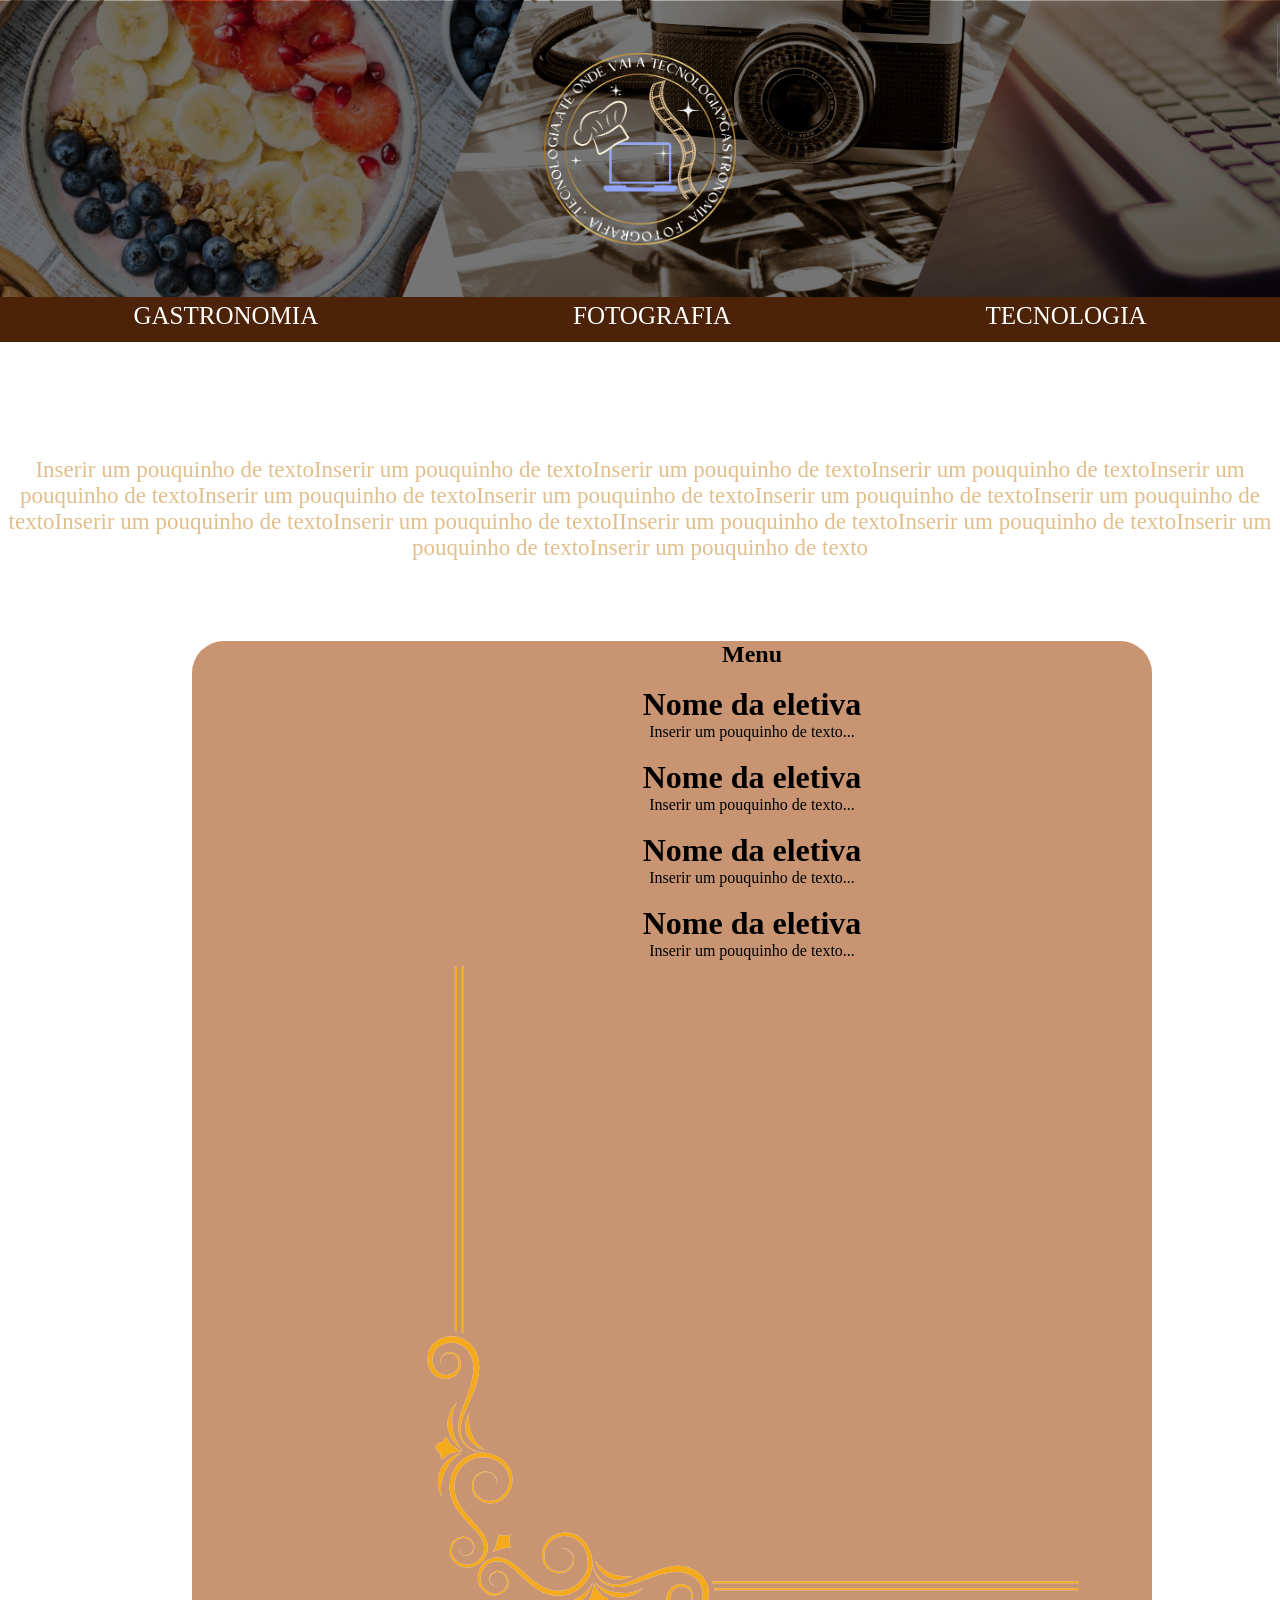
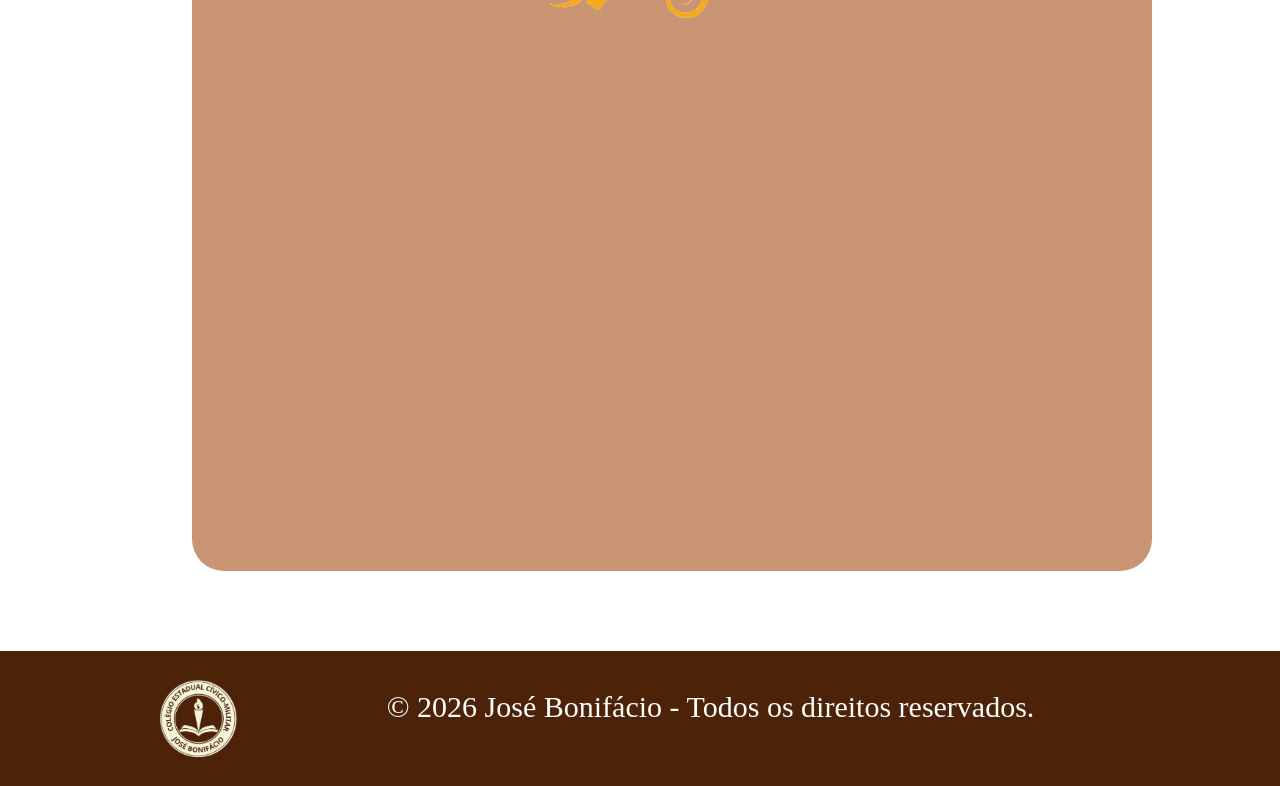
==== foto.html @ e8815ea9 "Add files via upload" ====
<!DOCTYPE html>
<html lang="pt-br">
<head>
    <meta charset="UTF-8">
    <link rel="stylesheet" href="style.css">
    <link rel="stylesheet" href="foto.css">
    <meta name="viewport" content="width=device-width, initial-scale=1.0">
    <title>Document</title>
</head>
<body>
    <header>
        <img src="logo.png" id="logo">
    </header>

    <div class="links">
        <a id="gastro" href="gastro.html">GASTRONOMIA</a>
        <a id="foto" href="foto.html">FOTOGRAFIA</a>
        <a id="tecno" href="tecno.html">TECNOLOGIA</a>
    </div>

    <div class="texto">
        <p>Inserir um pouquinho de textoInserir um pouquinho de textoInserir um pouquinho de textoInserir um pouquinho de textoInserir um <br> pouquinho de textoInserir um pouquinho de textoInserir um pouquinho de textoInserir um pouquinho de textoInserir um pouquinho de <br> textoInserir um pouquinho de textoInserir um pouquinho de textoIInserir um pouquinho de textoInserir um pouquinho de textoInserir um <br>pouquinho de textoInserir um pouquinho de texto</p>
    </div>

    <div class="container">
    <div class="lista-receitas"> 

         <div class="titulo">
                 <h2>Menu</h2>
            </div>
        
        <div class="item-receita">
            <a href="receita.html">
                <img src="" class="img-receita"> 
            </a>
            <div class="info-receita">
                <h1>Nome da eletiva</h1>
                <p>Inserir um pouquinho de texto...</p>
            </div>
        </div>

        <div class="item-receita">
            <a href="receita.html">
                <img  class="img-receita">
            </a>
            <div class="info-receita">
                <h1>Nome da eletiva</h1>
                <p>Inserir um pouquinho de texto...</p>
            </div>
        </div>

        <div class="item-receita">
            <a href="receita.html">
                <img class="img-receita"> 
            </a>
            <div class="info-receita">
                <h1>Nome da eletiva</h1>
                <p>Inserir um pouquinho de texto...</p>
            </div>
        </div>


        <div class="item-receita">
            <a href="receita.html">
                <img  class="img-receita"> 
            </a>
            <div class="info-receita">
                <h1>Nome da eletiva</h1>
                <p>Inserir um pouquinho de texto...</p>
            </div>
        </div>


    </div>
    <img src="moldura2.png" id="moldura">
</div>


<footer>
        <img src="logo-colegio.png" id="colegio">
        
        <p id="para-copy" >&copy; 2026 José Bonifácio - Todos os direitos reservados.</p>
    </footer>
</body>
    
</html>
---- style.css ----
@import url('https://fonts.googleapis.com/css2?family=Kings&display=swap');

*{
    margin: 0;
    padding: 0;
    outline: none;
    box-sizing: border-box;
}

body{
    display: grid;
    grid-template-rows: auto 1fr auto;
    min-height: 100vh;
}

header{
    background-image: url(banner.png);
    background-size: cover;
    display: flex; 
    justify-content: center; 
    align-items: center;
    height: 33vh;
}

#logo{
    width: 15%;
}

.links{
    text-align: center;
    word-spacing: 10em;
    font-size: 25px;
    background-color: #4c2308;
    height: 5vh;
    padding-top: 0.2em;
}

a{
    text-decoration: none;
    color: white;
}

footer{
    background-color: #4c2308;

}

footer{
    display: flex;
    margin-top: 5em;
    width: 100%;
    height: 15vh;
}

#colegio{
    display: block;
    width: 6%;
    margin-left: 10em;
    object-fit: contain;
}

#para-copy{
    color: white;
    margin-left: 5em;
    margin-top: 1.3em;
    font-size: 30px;
    margin-right: 20px;
}

#gastro:hover{
 color:#f6d16b;
}

#foto:hover{
 color:#ffebce;
}

#tecno:hover{
 color:#0097b2;
}
---- foto.css ----
@import url('https://fonts.googleapis.com/css2?family=Monsieur+La+Doulaise&family=Pinyon+Script&display=swap');

#foto:visited {
    color:#ffebce;
}

.texto{
    text-align: center;
    margin-top: 5em;
    font-size: 23px;
    color: #e1bf8c;
}

.container{
    overflow: hidden;
    text-align: center;
    background-color:#c99471;
    margin-top: 5em;
    width: 75%;
    height: 170vh;
    margin-left: 12em;
    border-radius: 2em;
    padding-left: 10em;
}
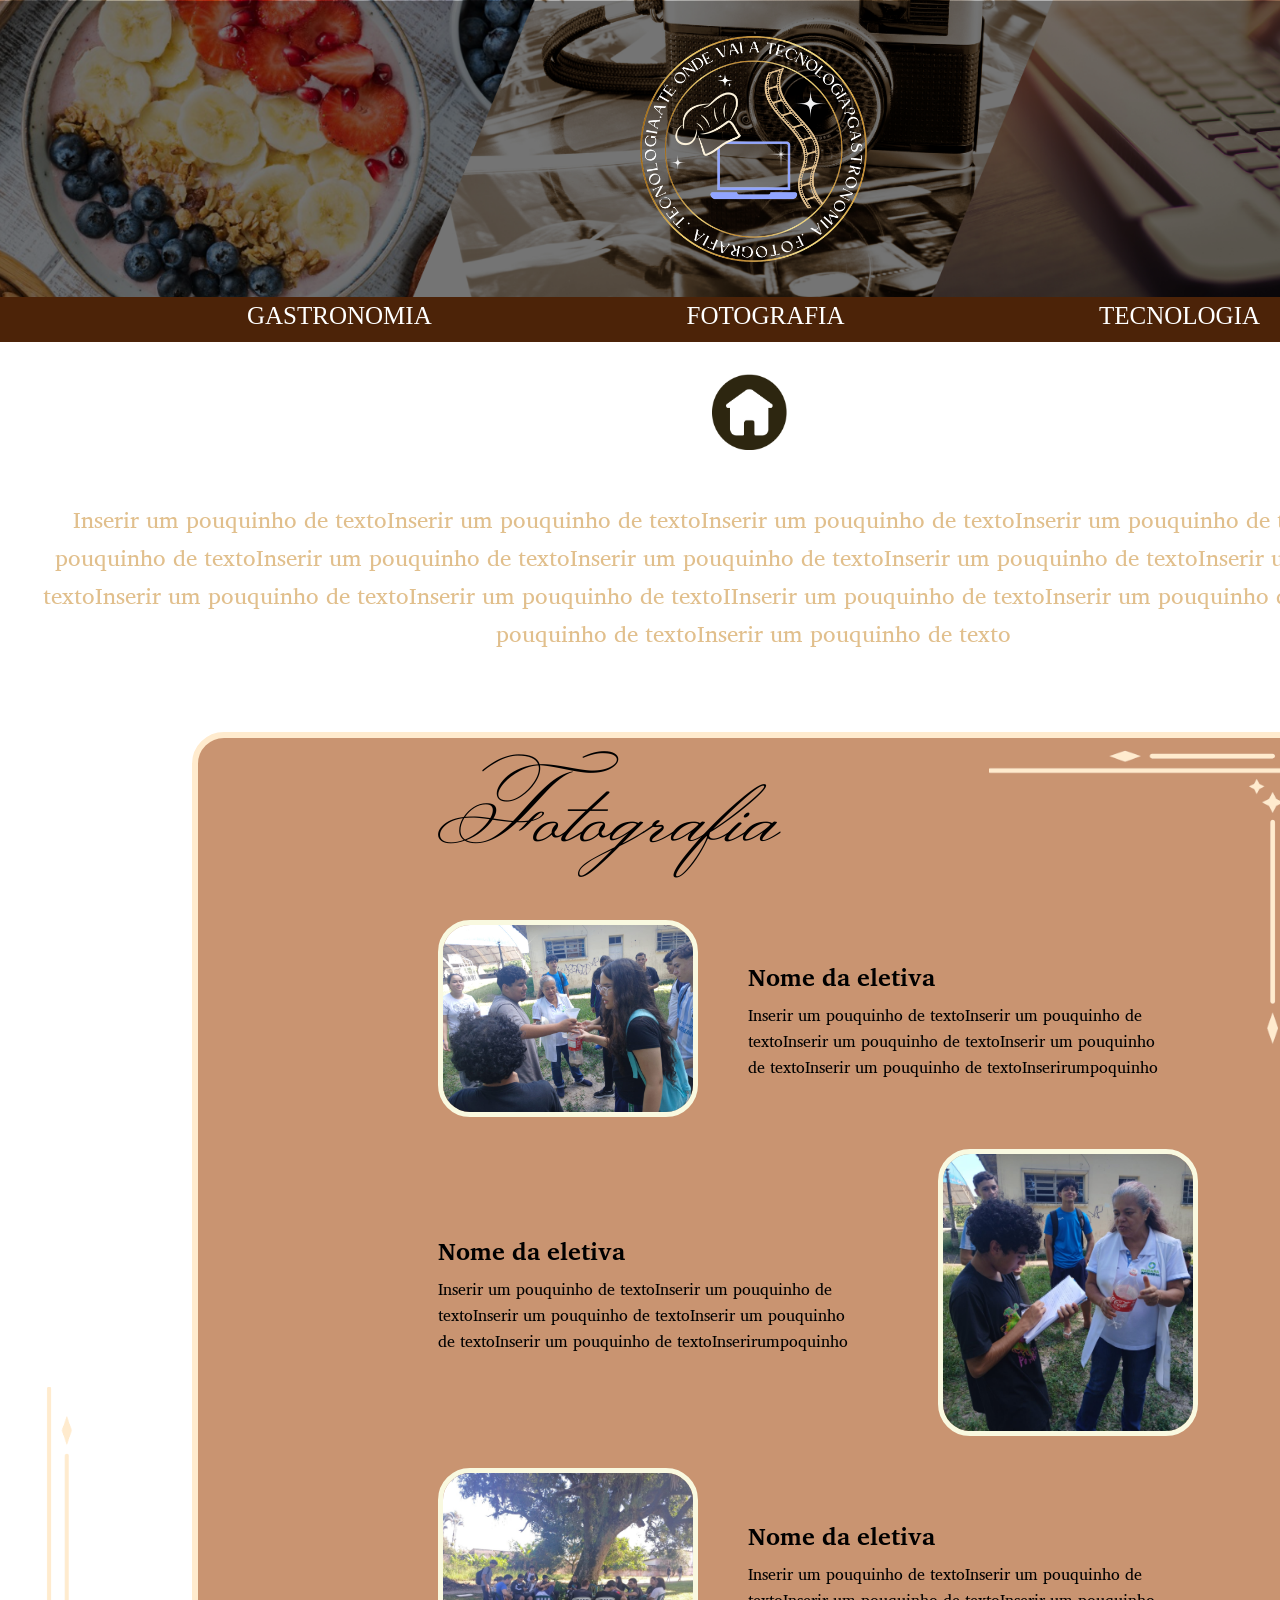
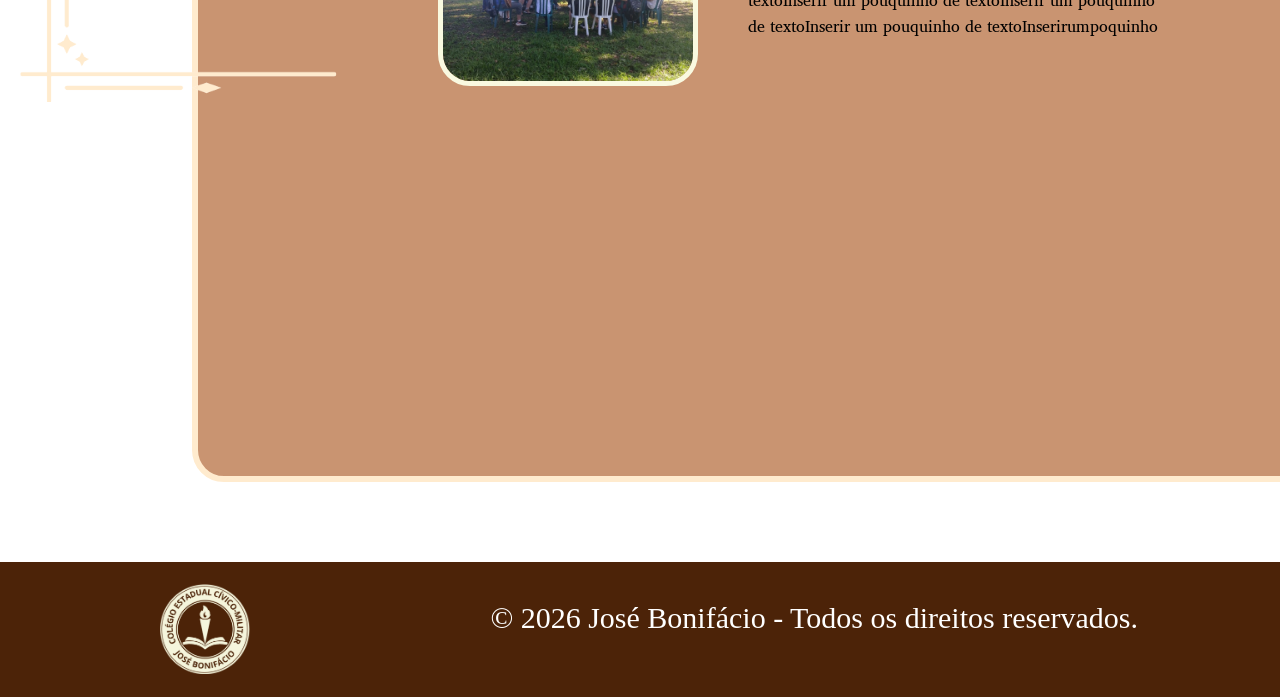
==== commit ce340b69: "Add files via upload" ====
--- a/foto.html
+++ b/foto.html
@@ -18,61 +18,63 @@
         <a id="tecno" href="tecno.html">TECNOLOGIA</a>
     </div>
 
+    <div class="home">
+
+        <a href="index.html">
+        <img src="home.png">
+    </a>
+    </div>
+
     <div class="texto">
         <p>Inserir um pouquinho de textoInserir um pouquinho de textoInserir um pouquinho de textoInserir um pouquinho de textoInserir um <br> pouquinho de textoInserir um pouquinho de textoInserir um pouquinho de textoInserir um pouquinho de textoInserir um pouquinho de <br> textoInserir um pouquinho de textoInserir um pouquinho de textoIInserir um pouquinho de textoInserir um pouquinho de textoInserir um <br>pouquinho de textoInserir um pouquinho de texto</p>
     </div>
 
+    
     <div class="container">
-    <div class="lista-receitas"> 
+    <div class="lista-receitas-foto"> 
 
          <div class="titulo">
-                 <h2>Menu</h2>
+                 <h2>Fotografia</h2>
             </div>
         
-        <div class="item-receita">
-            <a href="receita.html">
-                <img src="" class="img-receita"> 
-            </a>
-            <div class="info-receita">
+        <div class="item-receita-foto">
+           
+                <img src="eletiva-1.jpg" class="img-receita-foto"> 
+
+            <div class="info-receita-foto">
                 <h1>Nome da eletiva</h1>
-                <p>Inserir um pouquinho de texto...</p>
+                <p>Inserir um pouquinho de textoInserir um pouquinho de <br>
+                 textoInserir um pouquinho de textoInserir um pouquinho  <br>
+                 de textoInserir um pouquinho de textoInserirumpoquinho</p>
             </div>
         </div>
 
-        <div class="item-receita">
-            <a href="receita.html">
-                <img  class="img-receita">
-            </a>
-            <div class="info-receita">
+        <div class="item-receita-foto">
+
+                        <div class="info-receita-foto">
                 <h1>Nome da eletiva</h1>
-                <p>Inserir um pouquinho de texto...</p>
+                <p>Inserir um pouquinho de textoInserir um pouquinho de <br>
+                 textoInserir um pouquinho de textoInserir um pouquinho  <br>
+                 de textoInserir um pouquinho de textoInserirumpoquinho</p>
+            </div>
+            
+                <img src="eletiva-2.jpg" class="img-receita-foto" id="foto-um">
+           
+        </div>
+
+        <div class="item-receita-foto">
+           
+                <img src="eletiva-3.jpg" class="img-receita-foto"> 
+            
+            <div class="info-receita-foto">
+                <h1>Nome da eletiva</h1>
+                <p>Inserir um pouquinho de textoInserir um pouquinho de <br>
+                 textoInserir um pouquinho de textoInserir um pouquinho  <br>
+                 de textoInserir um pouquinho de textoInserirumpoquinho</p>
             </div>
         </div>
-
-        <div class="item-receita">
-            <a href="receita.html">
-                <img class="img-receita"> 
-            </a>
-            <div class="info-receita">
-                <h1>Nome da eletiva</h1>
-                <p>Inserir um pouquinho de texto...</p>
-            </div>
-        </div>
-
-
-        <div class="item-receita">
-            <a href="receita.html">
-                <img  class="img-receita"> 
-            </a>
-            <div class="info-receita">
-                <h1>Nome da eletiva</h1>
-                <p>Inserir um pouquinho de texto...</p>
-            </div>
-        </div>
-
-
     </div>
-    <img src="moldura2.png" id="moldura">
+    <img src="borda-foto2.png" id="moldura">
 </div>
 
 
--- a/style.css
+++ b/style.css
@@ -1,4 +1,6 @@
-@import url('https://fonts.googleapis.com/css2?family=Kings&display=swap');
+@import url('https://fonts.googleapis.com/css2?family=Monsieur+La+Doulaise&family=Pinyon+Script&display=swap');
+@import url('https://fonts.googleapis.com/css2?family=Charis+SIL:ital,wght@0,400;0,700;1,400;1,700&display=swap');
+@import url('https://fonts.googleapis.com/css2?family=Charis+SIL:ital,wght@0,400;0,700;1,400;1,700&family=Purple+Purse&display=swap');
 
 *{
     margin: 0;
@@ -11,6 +13,66 @@
     display: grid;
     grid-template-rows: auto 1fr auto;
     min-height: 100vh;
+
+}
+
+
+body{
+    background-image: 
+        url(borda-proposta.png), 
+        url(borda-proposta-Copia.png),
+        url(brilho.png),
+        url(fundo-um.png),
+        url(fundo-dois.png),
+        url(fundo-um.png),
+        url(fundo-tres.png),
+        url(fundo-um.png),
+        url(fundo-dois.png),
+        url(fundo-um.png),
+        url(fundo-tres.png);
+
+    background-position: 
+        37% 75%, 
+        62.5% 75%,
+        28% 21.5%,
+        5% 21.5%,
+        10% 41.5%,
+        5% 61.5%,
+        10% 81.5%,
+        95% 21.5%,
+        90% 41.5%,
+        95% 61.5%,
+        90% 81.5%;
+
+    background-size: 
+        3%, 
+        3%,
+        3%,
+        6%,
+        4%,
+        6;
+
+    background-repeat: 
+        no-repeat, 
+        no-repeat,
+        no-repeat,
+        no-repeat
+}
+
+body.fundo-proposta{
+    background-image: url(borda-proposta.png);
+    background-repeat: no-repeat;
+    background-position: 38% 79.2%;
+    background-size: 3%;
+    background-repeat: no-repeat;
+}
+
+body.fundo-proposta-dois{
+    background-image: url(borda-proposta-Copia.png);
+    background-repeat: no-repeat;
+    background-position: 28% 79.2%;
+    background-size: 4%;
+    background-repeat: no-repeat;
 }
 
 header{
@@ -61,7 +123,7 @@
 
 #para-copy{
     color: white;
-    margin-left: 5em;
+    margin-left: 8em;
     margin-top: 1.3em;
     font-size: 30px;
     margin-right: 20px;
@@ -77,4 +139,43 @@
 
 #tecno:hover{
  color:#0097b2;
+}
+
+.corpo-dois{
+    text-align: center;
+    margin-top: 5em;
+}
+
+.corpo-dois h3{
+    font-size: 35px;
+    letter-spacing: 2px;
+}
+
+.corpo-dois p{
+    font-size: 28px;
+    font-family: "Charis SIL", serif;
+    font-weight: 400;
+    font-style: normal;
+}
+
+.tecno strong{
+    color: #0097b2;
+}
+
+.gastro strong{
+    color: #f6d16b;
+}
+
+.foto strong{
+     color:#ffe1b3;
+}
+
+.tecno-s strong{
+     color:#0097b2; 
+}
+
+
+
+.proposta{
+    margin-top: 4em;
 }
--- a/foto.css
+++ b/foto.css
@@ -1,4 +1,6 @@
 @import url('https://fonts.googleapis.com/css2?family=Monsieur+La+Doulaise&family=Pinyon+Script&display=swap');
+@import url('https://fonts.googleapis.com/css2?family=Charis+SIL:ital,wght@0,400;0,700;1,400;1,700&display=swap');
+@import url('https://fonts.googleapis.com/css2?family=Charis+SIL:ital,wght@0,400;0,700;1,400;1,700&family=Purple+Purse&display=swap');
 
 #foto:visited {
     color:#ffebce;
@@ -6,19 +8,103 @@
 
 .texto{
     text-align: center;
-    margin-top: 5em;
+    margin-top: 2em;
     font-size: 23px;
     color: #e1bf8c;
+    font-family: "Charis SIL", serif;
+    font-weight: 400;
+    font-style: normal;
 }
 
 .container{
-    overflow: hidden;
     text-align: center;
     background-color:#c99471;
     margin-top: 5em;
     width: 75%;
-    height: 170vh;
+    height: 150vh;
     margin-left: 12em;
     border-radius: 2em;
-    padding-left: 10em;
+    padding-left: 15em;
+    border: solid 6px #ffebce ;
+    font-family: "Charis SIL", serif;
+    font-weight: 400;
+    font-style: normal;
+}
+
+.container{
+    background-image: url(borda-foto.png);
+    background-position: 101% top;
+    background-size: 30%;
+    background-repeat: no-repeat;
+}
+
+.img-receita-foto{
+    width: 30%;
+}
+
+#moldura {
+    position: absolute;
+    right: 58.8em;
+    top: 86.7em;
+    width: 25%;
+    pointer-events: none;
+    margin: 0;
+}
+
+.lista-receitas-foto {
+    display: flex;
+    flex-direction: column;
+    gap: 2em; 
+    margin-bottom: 2em;
+}
+
+
+.item-receita-foto {
+    display: flex;
+    align-items: center; 
+    text-align: left;
+}
+
+.img-receita-foto {
+    width: 260px; 
+    height: auto;
+    margin-right: 50px;
+    display: block;
+    border-radius: 2em;
+    border: solid 5px #f9f9e0;
+}
+.info-receita-foto h1 {
+    font-family: "Charis SIL", serif;
+    font-weight: 700;
+    font-style: normal;
+    margin: 0;
+    font-size: 1.5em;
+}
+
+.info-receita-foto p {
+    margin: 5px 10px 0 0;
+}
+
+
+#foto-um{
+    margin-left: 5em;
+}
+
+.home img{
+    width: 5%;
+    margin-top: 2em;
+    margin-left: 44.5em;
+}
+
+.titulo h2{
+ 
+    margin-right: 7.5em;
+    font-size: 6em;
+   font-family: "Monsieur La Doulaise", cursive;
+   font-weight: 400;
+  font-style: normal;
+}
+
+body{
+    background-image: none;
 }
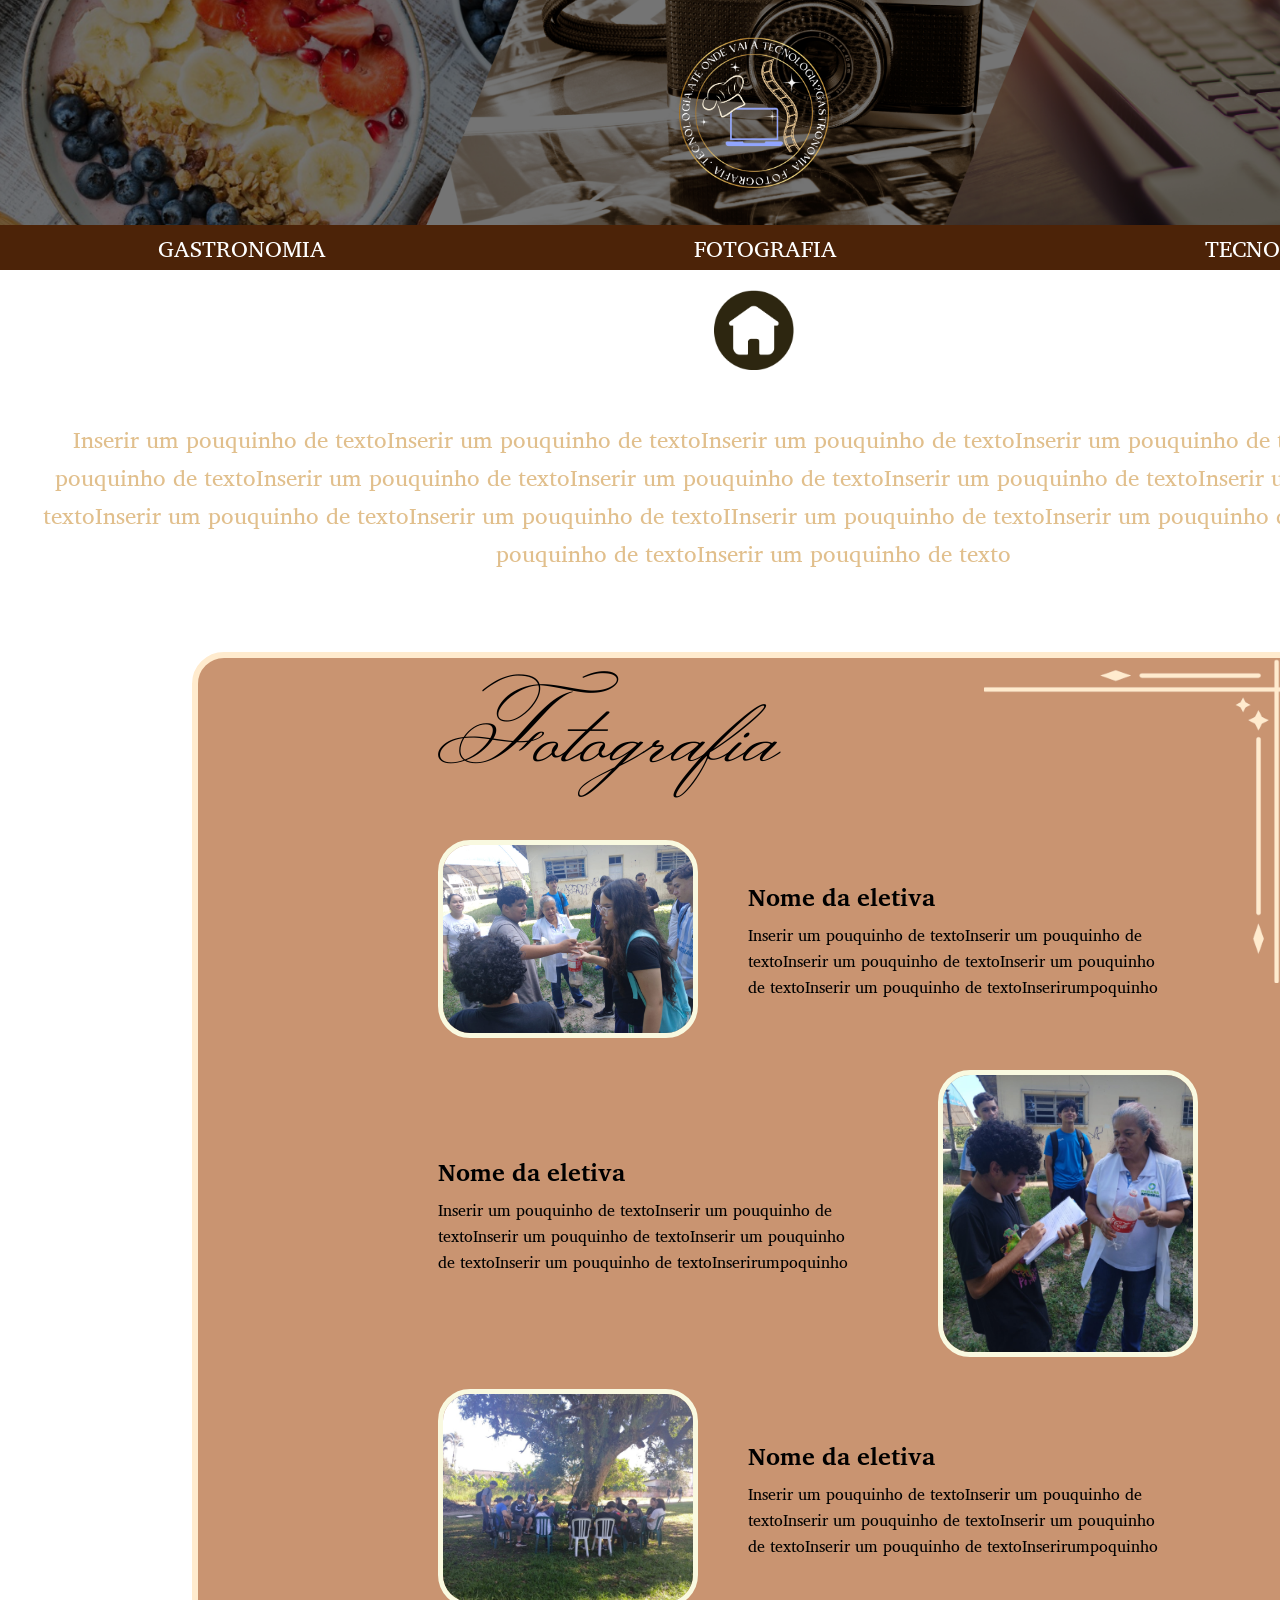
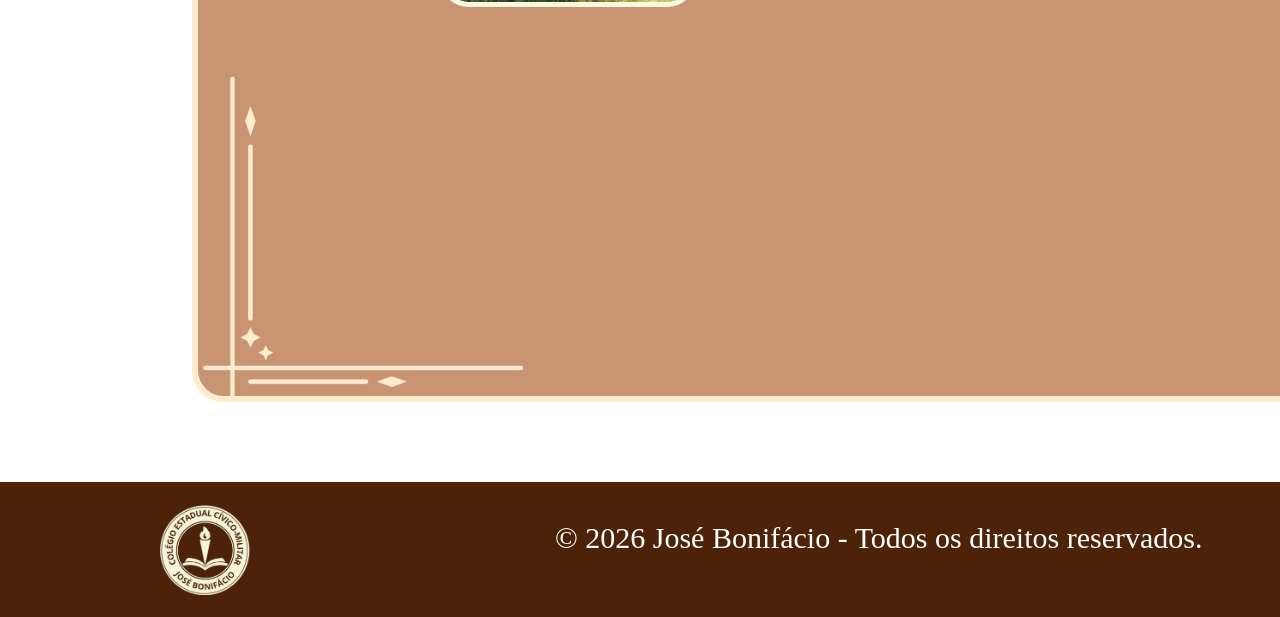
==== commit b7c3a08b: "Add files via upload" ====
--- a/foto.html
+++ b/foto.html
@@ -74,7 +74,6 @@
             </div>
         </div>
     </div>
-    <img src="borda-foto2.png" id="moldura">
 </div>
 
 
--- a/style.css
+++ b/style.css
@@ -17,7 +17,7 @@
 }
 
 
-body{
+body.pagina-inicial{
     background-image: 
         url(borda-proposta.png), 
         url(borda-proposta-Copia.png),
@@ -34,7 +34,7 @@
     background-position: 
         37% 75%, 
         62.5% 75%,
-        28% 21.5%,
+        28% 18.5%,
         5% 21.5%,
         10% 41.5%,
         5% 61.5%,
@@ -59,47 +59,41 @@
         no-repeat
 }
 
-body.fundo-proposta{
-    background-image: url(borda-proposta.png);
-    background-repeat: no-repeat;
-    background-position: 38% 79.2%;
-    background-size: 3%;
-    background-repeat: no-repeat;
-}
-
-body.fundo-proposta-dois{
-    background-image: url(borda-proposta-Copia.png);
-    background-repeat: no-repeat;
-    background-position: 28% 79.2%;
-    background-size: 4%;
-    background-repeat: no-repeat;
-}
-
-header{
+header {
     background-image: url(banner.png);
     background-size: cover;
+    background-position: center;
     display: flex; 
     justify-content: center; 
     align-items: center;
-    height: 33vh;
+    min-height: 25vh;
+    padding: 20px;
 }
 
 #logo{
-    width: 15%;
+    width: 90%;
+    max-width: 150px;
+    height: auto;
 }
 
-.links{
-    text-align: center;
-    word-spacing: 10em;
-    font-size: 25px;
+.links {
+    display: flex;
+    height: 5vh;
+    justify-content: center; 
+    flex-wrap: wrap;
+    gap: 23rem;             
+    align-items: center;
     background-color: #4c2308;
-    height: 5vh;
-    padding-top: 0.2em;
+    padding: 1px;
+    font-family: "Charis SIL", serif;
+    font-weight: 400;
+    font-size: 23px;
 }
 
-a{
+.links a {
     text-decoration: none;
     color: white;
+    transition: color 0.3s;
 }
 
 footer{
@@ -114,19 +108,25 @@
     height: 15vh;
 }
 
+footer p{
+    text-align: center;
+    justify-content: center; 
+    align-items: center;
+    margin: 0 auto;
+}
+
 #colegio{
     display: block;
     width: 6%;
-    margin-left: 10em;
+    margin-left: 10rem;
     object-fit: contain;
 }
 
 #para-copy{
     color: white;
-    margin-left: 8em;
     margin-top: 1.3em;
     font-size: 30px;
-    margin-right: 20px;
+    text-align: center;
 }
 
 #gastro:hover{
@@ -178,4 +178,18 @@
 
 .proposta{
     margin-top: 4em;
-}+}
+
+.home {
+    width: 100%;
+    text-align: center;
+}
+
+.home a img {
+    width: 6%; 
+    max-width: 80px; 
+    min-width: 30px; 
+    height: auto;
+    margin: 0 auto;
+    margin-top: 20px;
+}
--- a/foto.css
+++ b/foto.css
@@ -32,24 +32,28 @@
 }
 
 .container{
-    background-image: url(borda-foto.png);
-    background-position: 101% top;
-    background-size: 30%;
-    background-repeat: no-repeat;
+    background-image: 
+    url(borda-foto.png),
+    url(borda-foto2.png);
+
+    background-position: 
+    99% top,
+    0.5% bottom;
+
+    background-repeat: 
+    no-repeat,
+    no-repeat;
+
+    background-size: 
+    29%,
+    29%;
+    
 }
 
 .img-receita-foto{
     width: 30%;
 }
 
-#moldura {
-    position: absolute;
-    right: 58.8em;
-    top: 86.7em;
-    width: 25%;
-    pointer-events: none;
-    margin: 0;
-}
 
 .lista-receitas-foto {
     display: flex;
@@ -97,11 +101,10 @@
 }
 
 .titulo h2{
- 
-    margin-right: 7.5em;
-    font-size: 6em;
-   font-family: "Monsieur La Doulaise", cursive;
-   font-weight: 400;
+  margin-right: 7.5em;
+  font-size: 6em;
+  font-family: "Monsieur La Doulaise", cursive;
+  font-weight: 400;
   font-style: normal;
 }
 
